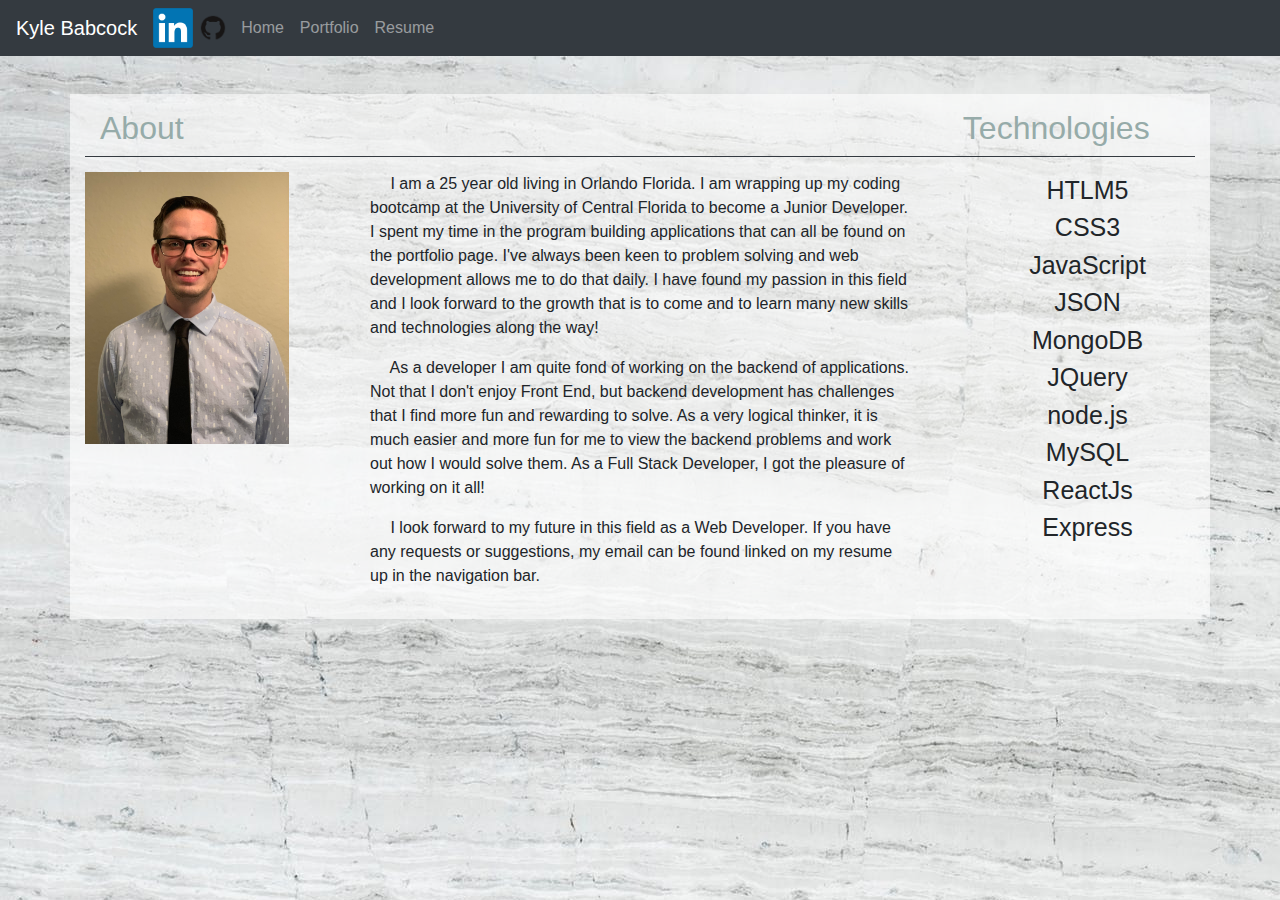
==== index.html @ 4d069b71 "made it" ====
<!DOCTYPE html>
<html lang="en">

<head>
    <meta charset="UTF-8">
    <meta name="viewport" content="width=device-width, initial-scale=1.0">
    <meta http-equiv="X-UA-Compatible" content="ie=edge">
    <title>Home</title>
    <link rel="stylesheet" href="assets/css/reset.css">
    <link rel="stylesheet" href="https://stackpath.bootstrapcdn.com/bootstrap/4.3.1/css/bootstrap.min.css"
        integrity="sha384-ggOyR0iXCbMQv3Xipma34MD+dH/1fQ784/j6cY/iJTQUOhcWr7x9JvoRxT2MZw1T" crossorigin="anonymous">
    <link rel="stylesheet" href="assets/css/style.css">
</head>

<body>
    <nav class="navbar navbar-expand-lg navbar-dark bg-dark">
        <a class="navbar-brand" href="index.html">Kyle Babcock</a>
        <button class="navbar-toggler" type="button" data-toggle="collapse" data-target="#navbarNavAltMarkup"
            aria-controls="navbarNavAltMarkup" aria-expanded="false" aria-label="Toggle navigation">
            <span class="navbar-toggler-icon"></span>
        </button>
        <div class="collapse navbar-collapse" id="navbarNavAltMarkup">
            <div class="navbar-nav">
                    <a href="https://www.linkedin.com/in/kyle-babcock/">
                        <img class="social" src="assets/images/linkedin.png">
                    </a>
                    <a href="https://github.com/babco1kr">
                        <img class="social" src="assets/images/github.png">
                    </a>
                <a class="nav-item nav-link" href="index.html">Home</a>
                <a class="nav-item nav-link" href="portfolio.html">Portfolio</a>
                <a class="nav-item nav-link" href="New Word Resume.pdf" target="_blank">Resume</a>
            </div>
        </div>
    </nav>
    <div class = "container content-area">
        <div class ="row headingArea">
            <div class = "col-sm-9 border-bottom border-dark">
                <h2 class = "pageTitle">About</h2>
            </div>
            <div class = "col-sm-3 border-bottom border-dark">
                <h2 id = "techHeader">Technologies</h2>
            </div>
        </div>
        <div class="row">
            <div class = "col-sm-3">
                    <img id="headshot" src="assets/images/profilephoto.jpg" alt="Headshot">
            </div>
            <div class = col-sm-6>
                    <p>
                            &emsp; I am a 25 year old living in Orlando Florida. I am wrapping up my coding bootcamp at the University of Central Florida to become a Junior
                            Developer. I spent my time in the program building applications that can all be found on the portfolio page. I've always been keen to problem solving
                            and web development allows me to do that daily. I have found my passion in this field and I look forward to the growth that is to come and to learn many
                            new skills and technologies along the way!
                        </p>
                        <p>
                            &emsp; As a developer I am quite fond of working on the backend of applications. Not that I don't enjoy Front End, but backend development has challenges
                            that I find more fun and rewarding to solve. As a very logical thinker, it is much easier and more fun for me to view the backend problems and work out 
                            how I would solve them. As a Full Stack Developer, I got the pleasure of working on it all!
                        </p>
                        <p>
                            &emsp; I look forward to my future in this field as a Web Developer. If you have any requests or suggestions, my email can be found linked on my resume
                            up in the navigation bar.
                        </p>
            </div>
            <div class = "col-sm-3">
                <ul id="tech">
                    <li>HTLM5</li>
                    <li>CSS3</li>
                    <li>JavaScript</li>
                    <li>JSON</li>
                    <li>MongoDB</li>
                    <li>JQuery</li>
                    <li>node.js</li>
                    <li>MySQL</li>
                    <li>ReactJs</li>
                    <li>Express</li>
                </ul>
                <div class = "row">
                   
                </div>
            </div>
        </div>
    </div>


    <script src="https://code.jquery.com/jquery-3.3.1.slim.min.js"
        integrity="sha384-q8i/X+965DzO0rT7abK41JStQIAqVgRVzpbzo5smXKp4YfRvH+8abtTE1Pi6jizo"
        crossorigin="anonymous"></script>
    <script src="https://cdnjs.cloudflare.com/ajax/libs/popper.js/1.14.7/umd/popper.min.js"
        integrity="sha384-UO2eT0CpHqdSJQ6hJty5KVphtPhzWj9WO1clHTMGa3JDZwrnQq4sF86dIHNDz0W1"
        crossorigin="anonymous"></script>
    <script src="https://stackpath.bootstrapcdn.com/bootstrap/4.3.1/js/bootstrap.min.js"
        integrity="sha384-JjSmVgyd0p3pXB1rRibZUAYoIIy6OrQ6VrjIEaFf/nJGzIxFDsf4x0xIM+B07jRM"
        crossorigin="anonymous"></script>
</body>

</html>
---- assets/css/style.css ----
body {
    background-image: url(../images/background.jpeg);
}

.content-area {
    margin-top: 3%;
    background-color: rgb(255, 255, 255, .6);
    padding-bottom: 15px;
}

.social {
    width: 40px;
    height: 40px;
}

#headshot {
    max-width: 80%;
    max-height: 80%
}

#techHeader {
    display: inline-block;
}

.pageTitle {
    float: left;
}

.headingArea {
    padding: 15px;
    color: rgb(150, 171, 169);
    text-align: center;
}

#tech li {
    list-style: none;
    text-align: center;
    font-size: 25px;
}

.card {
    background: none;
    border: none;
    text-align: center;
    margin-left: 15px;
}

.buttonCenter {
    justify-content: center;
}
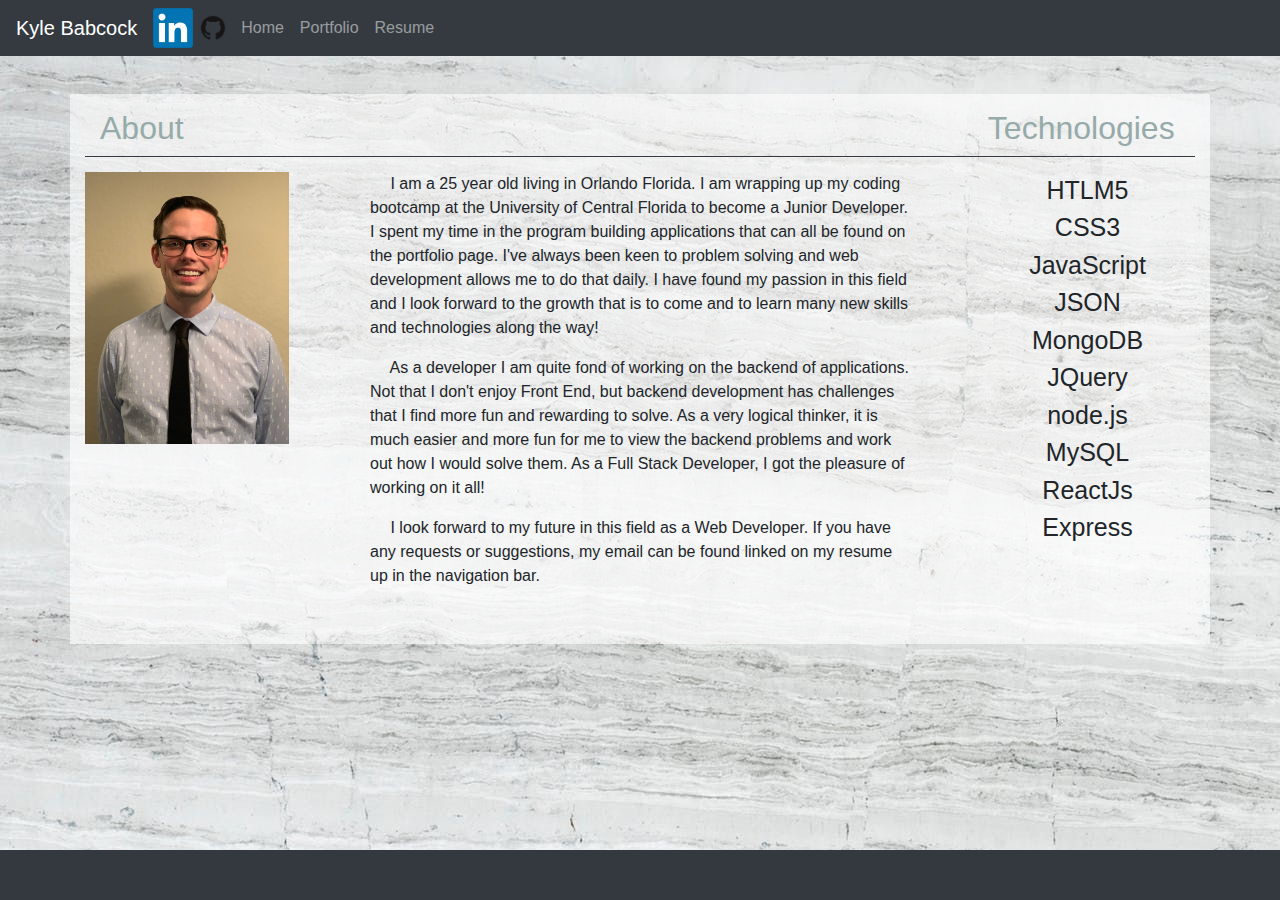
==== commit 9c45332d: "added footer and styling to buttons, dark theme" ====
--- a/index.html
+++ b/index.html
@@ -13,6 +13,7 @@
 </head>
 
 <body>
+    <div class ="wholePage">
     <nav class="navbar navbar-expand-lg navbar-dark bg-dark">
         <a class="navbar-brand" href="index.html">Kyle Babcock</a>
         <button class="navbar-toggler" type="button" data-toggle="collapse" data-target="#navbarNavAltMarkup"
@@ -82,7 +83,9 @@
             </div>
         </div>
     </div>
-
+<footer>
+</footer>
+</div>
 
     <script src="https://code.jquery.com/jquery-3.3.1.slim.min.js"
         integrity="sha384-q8i/X+965DzO0rT7abK41JStQIAqVgRVzpbzo5smXKp4YfRvH+8abtTE1Pi6jizo"
--- a/assets/css/style.css
+++ b/assets/css/style.css
@@ -1,11 +1,17 @@
 body {
     background-image: url(../images/background.jpeg);
+    min-height: 100vh;
+}
+
+.wholePage {
+    position: relative;
+    min-height: 100vh;
 }
 
 .content-area {
     margin-top: 3%;
     background-color: rgb(255, 255, 255, .6);
-    padding-bottom: 15px;
+    padding-bottom: 40px;
 }
 
 .social {
@@ -19,6 +25,7 @@
 }
 
 #techHeader {
+    padding-left: 50px;
     display: inline-block;
 }
 
@@ -47,4 +54,23 @@
 
 .buttonCenter {
     justify-content: center;
+}
+
+footer {
+    height: 50px;
+    min-width: 100%;
+    background-color: rgb(51,57,63);
+    position: absolute;
+    bottom: 0;
+}
+
+.btn {
+    background-color: rgb(51,57,63);
+    border-color: rgb(51,57,63);
+    margin-left: 5px;
+}
+
+.btn:hover {
+    background-color: black;
+    border-color: rgb(51,57,63);
 }